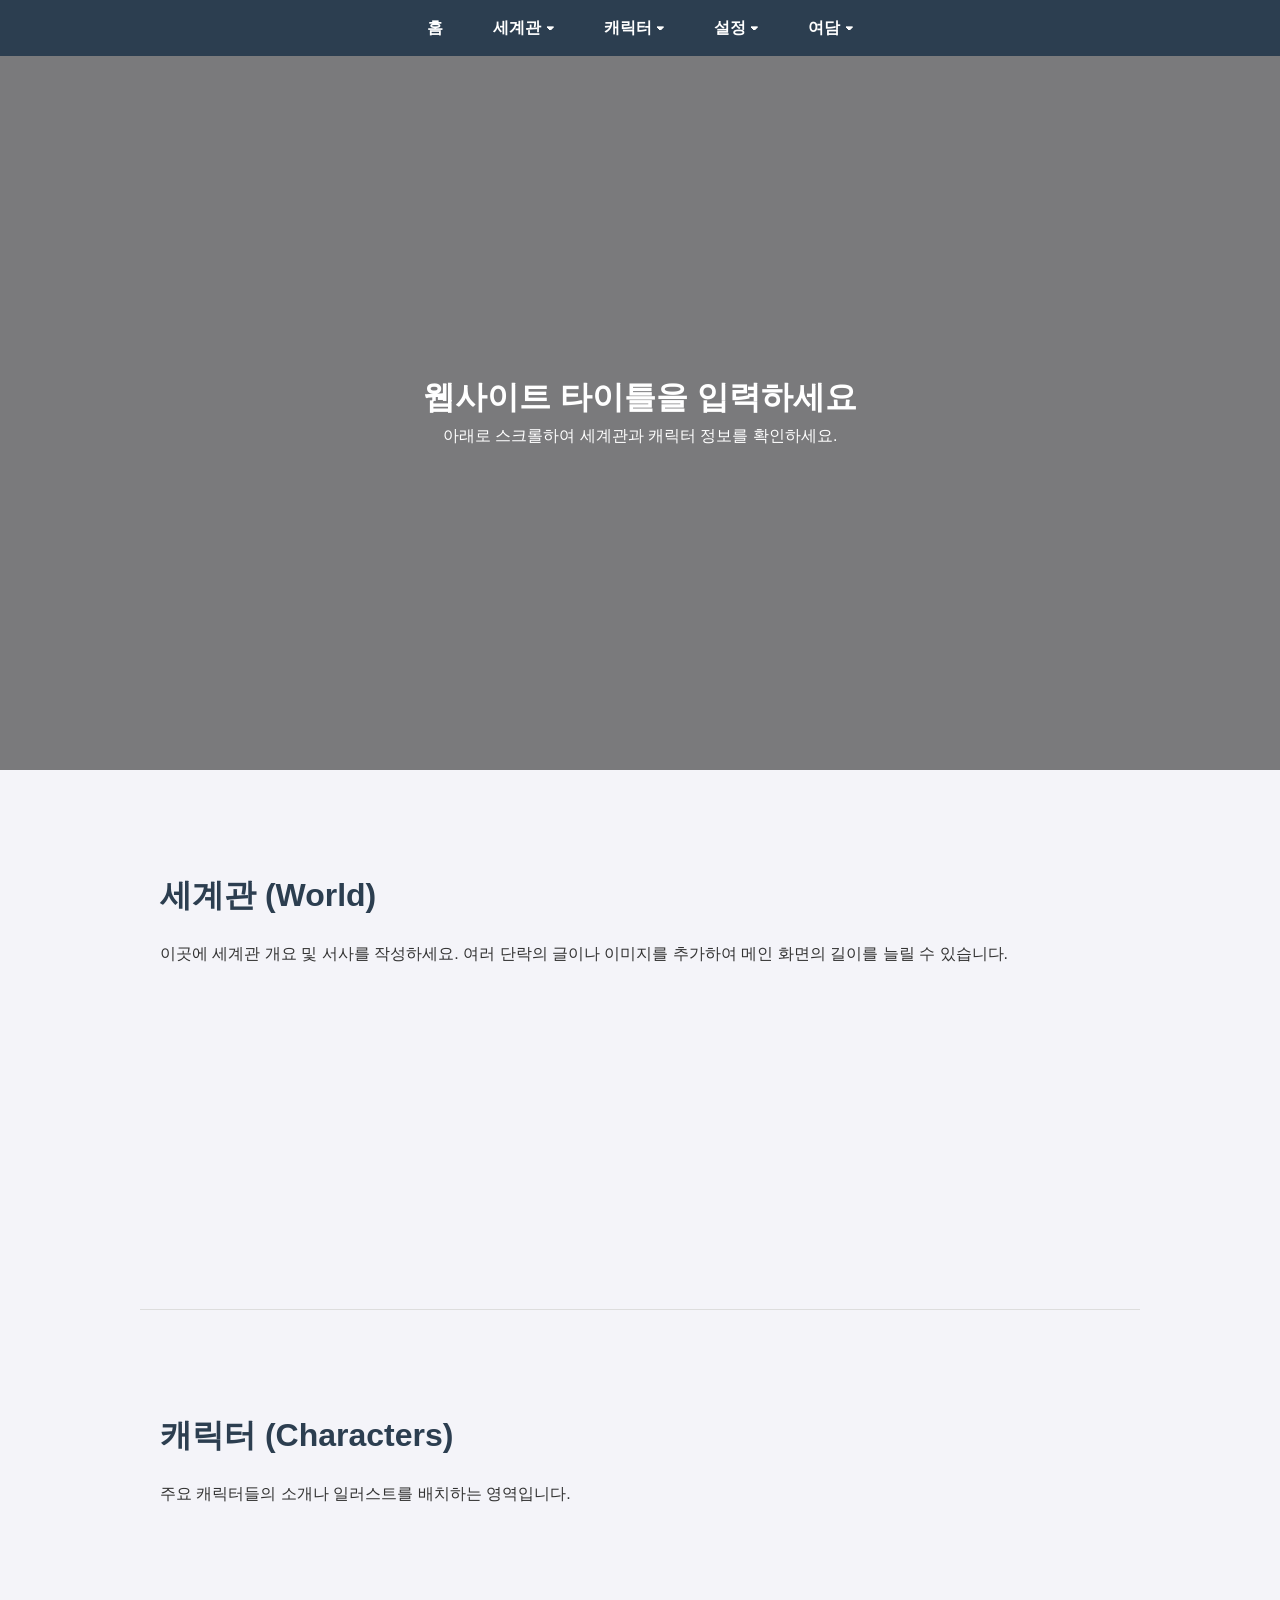
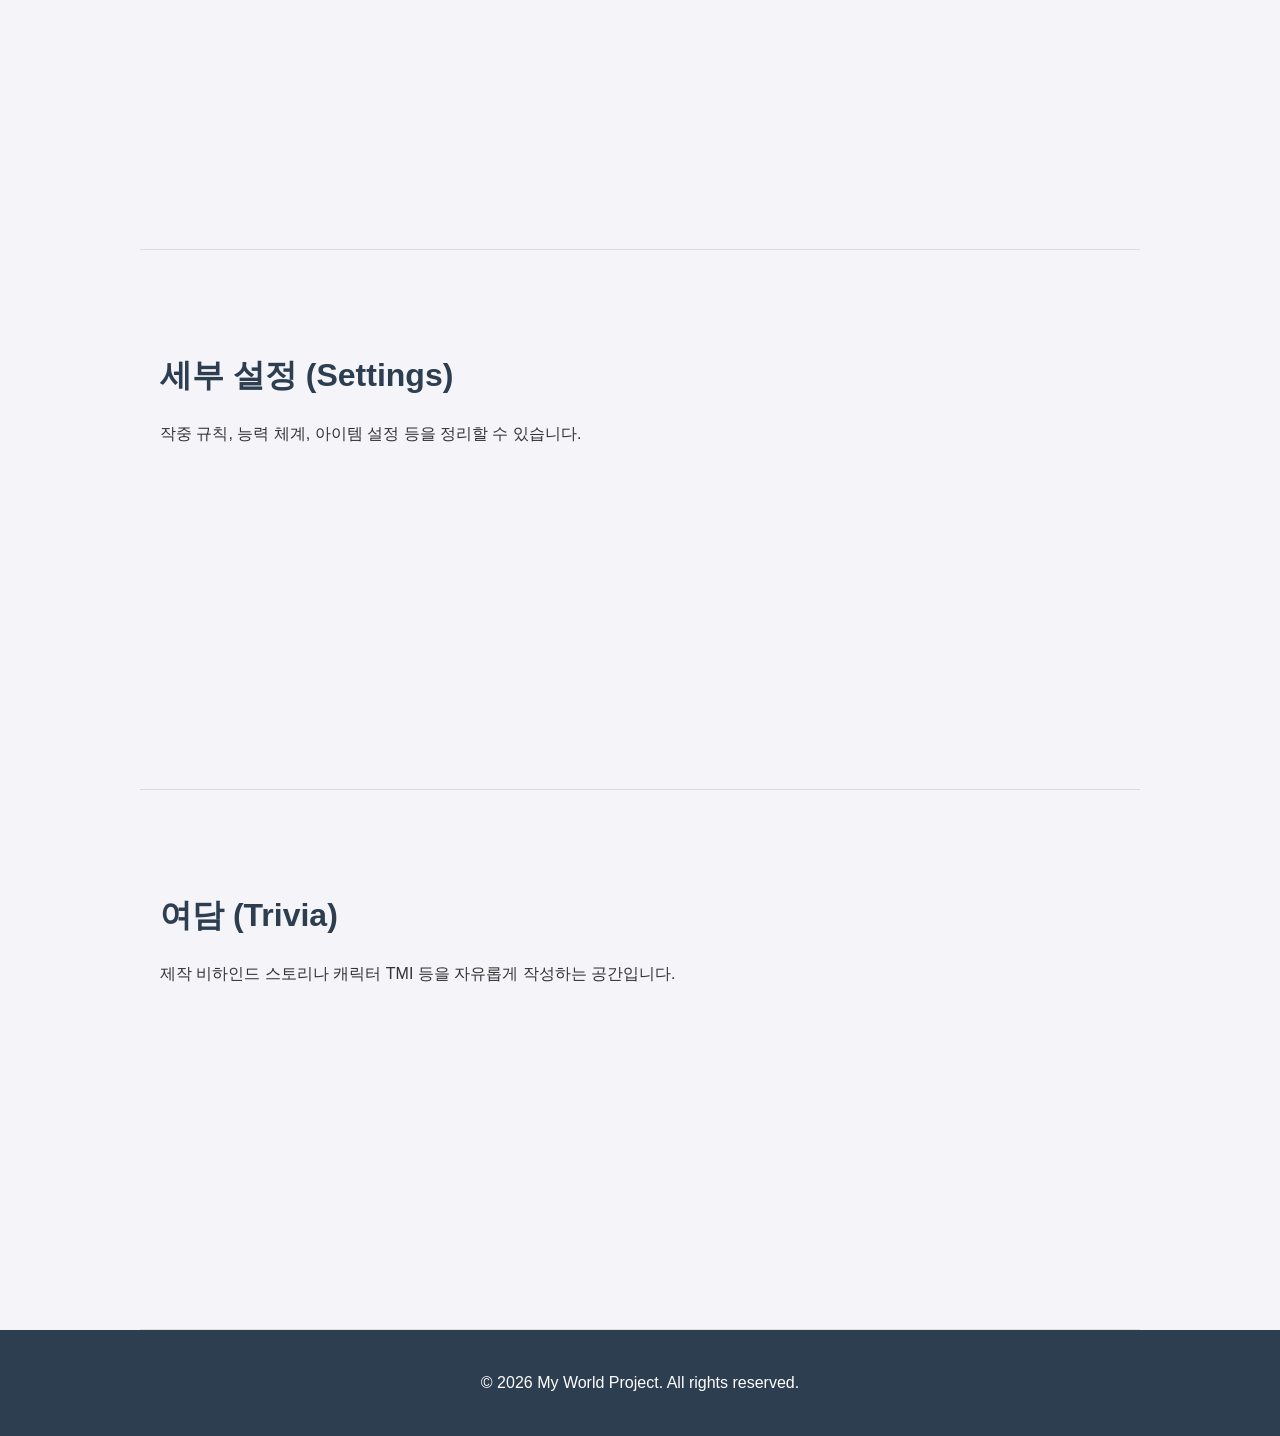
==== index.html @ 214f44fd "Create index.html" ====
<!DOCTYPE html>
<html lang="ko">
<head>
  <meta charset="UTF-8">
  <meta name="viewport" content="width=device-width, initial-scale=1.0">
  <title>내 세계관 웹사이트</title>
  <style>
    * {
      margin: 0;
      padding: 0;
      box-sizing: border-box;
    }
    body {
      font-family: Arial, sans-serif;
      line-height: 1.6;
      background-color: #f4f4f9;
      color: #333;
    }

    /* 상단 내비게이션 바 */
    nav {
      position: fixed;
      top: 0;
      width: 100%;
      background-color: #2c3e50;
      z-index: 1000;
    }
    nav ul {
      list-style: none;
      display: flex;
      justify-content: center;
    }
    nav ul li {
      position: relative;
    }
    nav ul li a {
      display: block;
      padding: 15px 25px;
      color: #fff;
      text-decoration: none;
      font-weight: bold;
    }
    nav ul li a:hover {
      background-color: #34495e;
    }

    /* 드롭다운 메뉴 (마우스 올렸을 때 열림) */
    nav ul li .dropdown {
      display: none;
      position: absolute;
      top: 100%;
      left: 0;
      background-color: #34495e;
      min-width: 160px;
      box-shadow: 0 8px 16px rgba(0,0,0,0.2);
    }
    nav ul li .dropdown a {
      padding: 12px 16px;
      font-weight: normal;
    }
    nav ul li .dropdown a:hover {
      background-color: #1abc9c;
    }
    nav ul li:hover .dropdown {
      display: block;
    }

    /* 본문 섹션 (스크롤을 넉넉하게 내릴 수 있도록 구성) */
    .hero {
      height: 80vh;
      display: flex;
      align-items: center;
      justify-content: center;
      background: linear-gradient(rgba(0,0,0,0.5), rgba(0,0,0,0.5)), url('https://via.placeholder.com/1200x800') center/cover;
      color: white;
      text-align: center;
      margin-top: 50px;
    }
    .section {
      padding: 100px 20px;
      max-width: 1000px;
      margin: 0 auto;
      min-height: 60vh;
      border-bottom: 1px solid #ddd;
    }
    .section h2 {
      font-size: 2rem;
      margin-bottom: 20px;
      color: #2c3e50;
    }

    /* 푸터 */
    footer {
      text-align: center;
      padding: 40px;
      background-color: #2c3e50;
      color: #fff;
    }
  </style>
</head>
<body>

  <!-- 상단 메뉴 바 -->
  <nav>
    <ul>
      <li><a href="#home">홈</a></li>
      <li>
        <a href="#world">세계관 ▾</a>
        <div class="dropdown">
          <a href="#world-history">역사/배경</a>
          <a href="#world-map">지리/지역</a>
          <a href="#world-rule">세계관 규칙</a>
        </div>
      </li>
      <li>
        <a href="#character">캐릭터 ▾</a>
        <div class="dropdown">
          <a href="#char-main">주요 인물</a>
          <a href="#char-sub">조연 인물</a>
          <a href="#char-group">소속 세력</a>
        </div>
      </li>
      <li>
        <a href="#setting">설정 ▾</a>
        <div class="dropdown">
          <a href="#setting-item">아이템/도구</a>
          <a href="#setting-magic">능력/시스템</a>
          <a href="#setting-term">용어집</a>
        </div>
      </li>
      <li>
        <a href="#extra">여담 ▾</a>
        <div class="dropdown">
          <a href="#extra-notes">비하인드</a>
          <a href="#extra-tmi">소소한 TMI</a>
        </div>
      </li>
    </ul>
  </nav>

  <!-- 메인 헤더 영역 -->
  <header id="home" class="hero">
    <div>
      <h1>웹사이트 타이틀을 입력하세요</h1>
      <p>아래로 스크롤하여 세계관과 캐릭터 정보를 확인하세요.</p>
    </div>
  </header>

  <!-- 스크롤 섹션 1: 세계관 -->
  <section id="world" class="section">
    <h2>세계관 (World)</h2>
    <p>이곳에 세계관 개요 및 서사를 작성하세요. 여러 단락의 글이나 이미지를 추가하여 메인 화면의 길이를 늘릴 수 있습니다.</p>
  </section>

  <!-- 스크롤 섹션 2: 캐릭터 -->
  <section id="character" class="section">
    <h2>캐릭터 (Characters)</h2>
    <p>주요 캐릭터들의 소개나 일러스트를 배치하는 영역입니다.</p>
  </section>

  <!-- 스크롤 섹션 3: 설정 -->
  <section id="setting" class="section">
    <h2>세부 설정 (Settings)</h2>
    <p>작중 규칙, 능력 체계, 아이템 설정 등을 정리할 수 있습니다.</p>
  </section>

  <!-- 스크롤 섹션 4: 여담 -->
  <section id="extra" class="section">
    <h2>여담 (Trivia)</h2>
    <p>제작 비하인드 스토리나 캐릭터 TMI 등을 자유롭게 작성하는 공간입니다.</p>
  </section>

  <footer>
    <p>© 2026 My World Project. All rights reserved.</p>
  </footer>

</body>
</html>
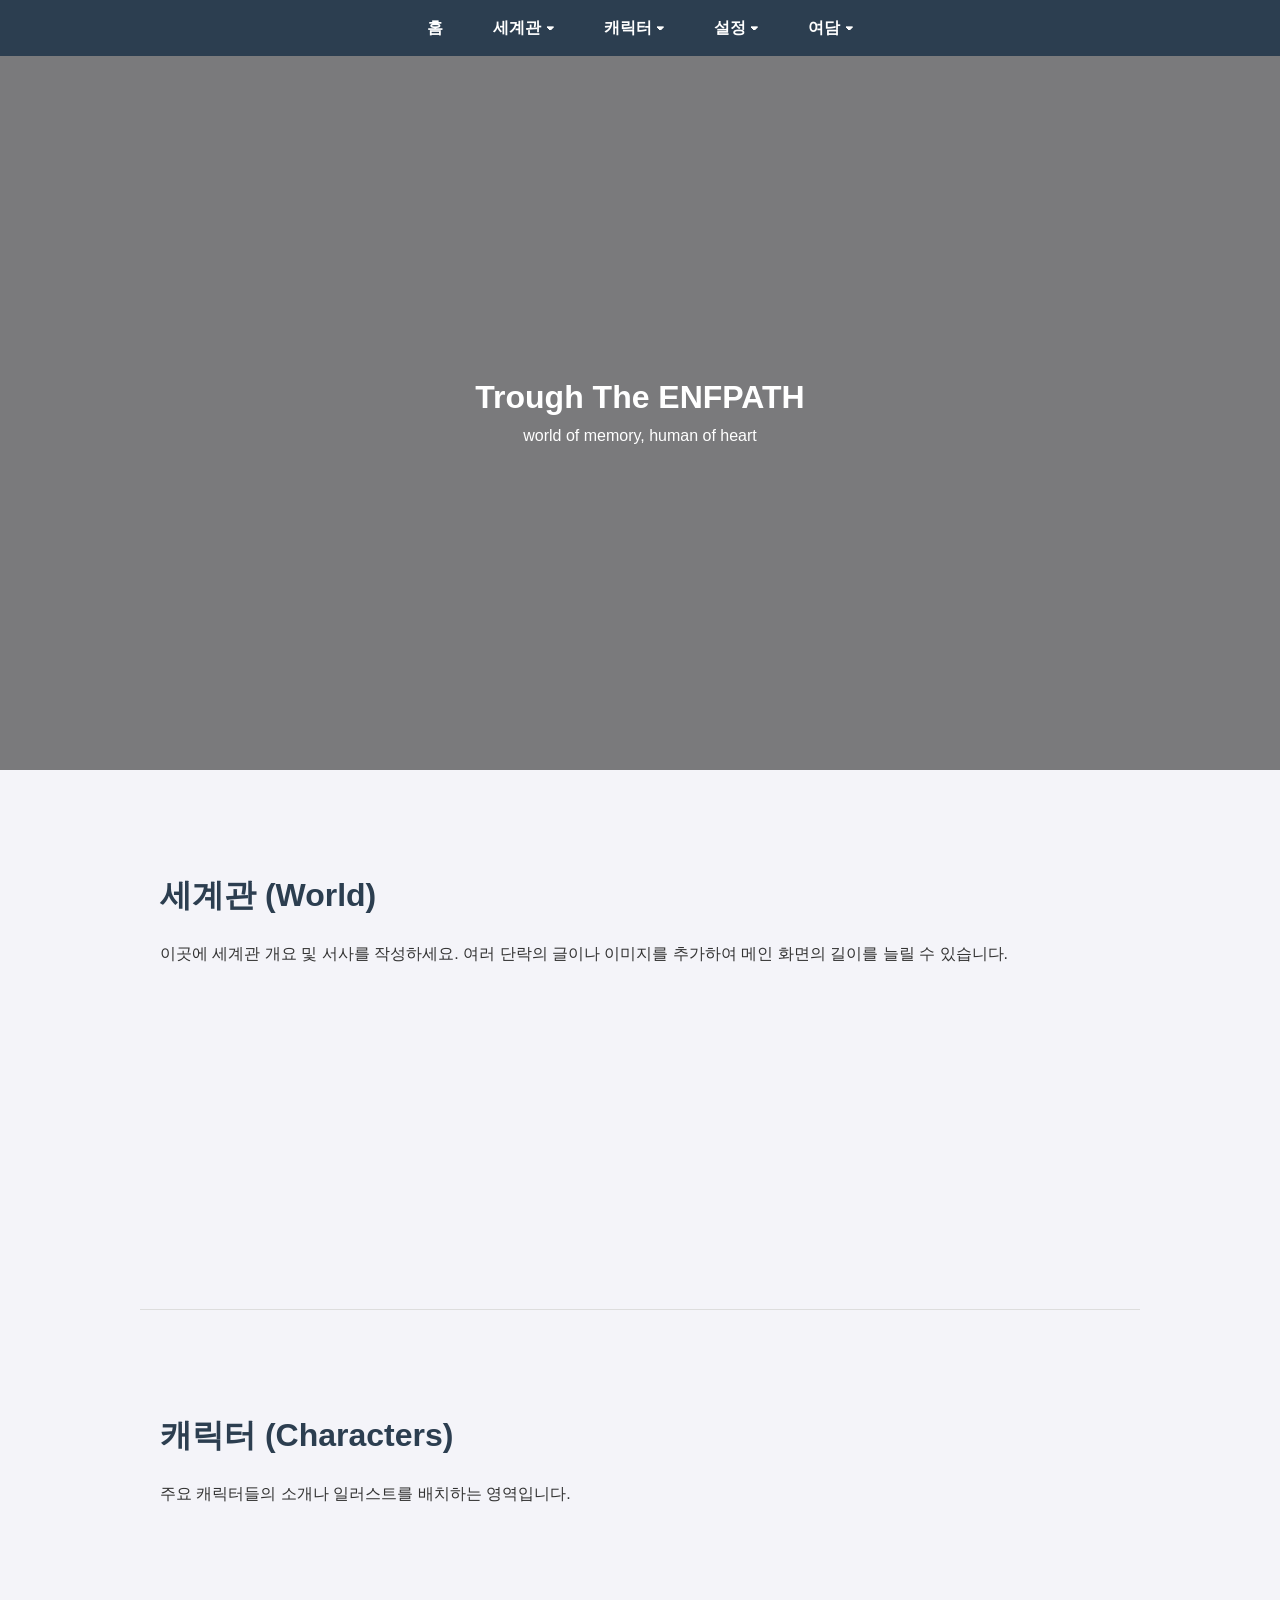
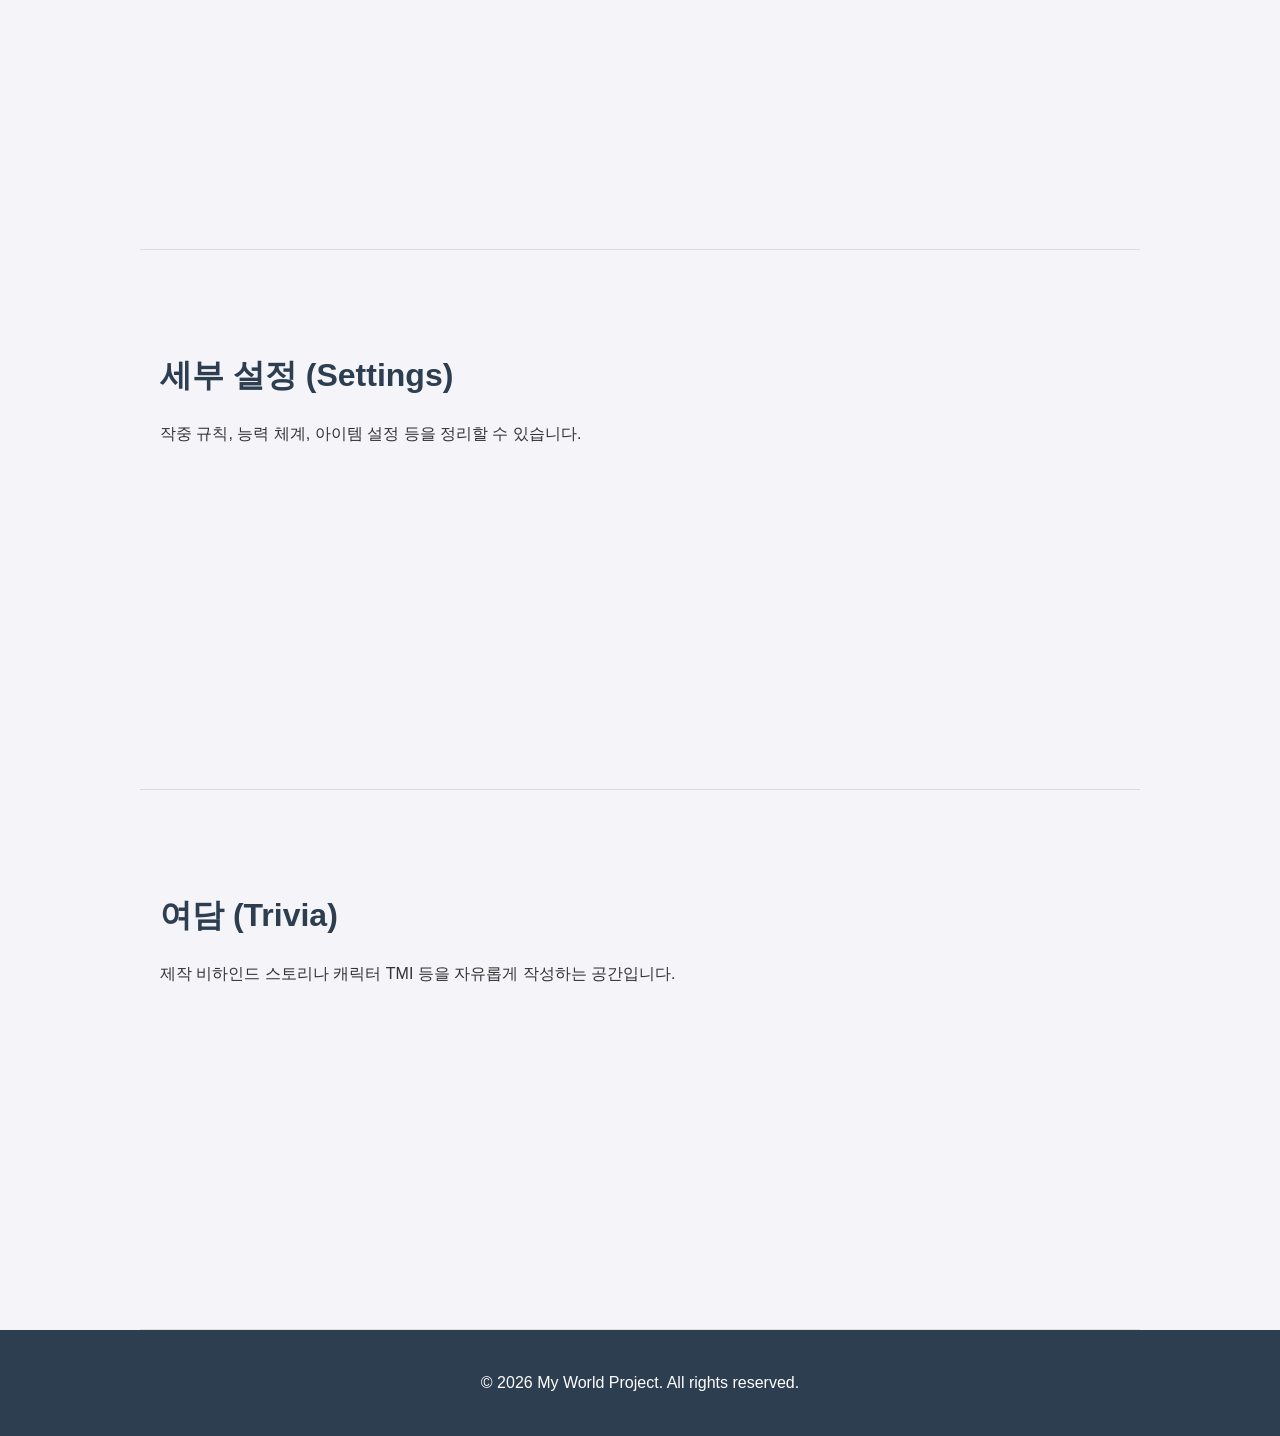
==== commit ab877505: "Update index.html" ====
--- a/index.html
+++ b/index.html
@@ -3,7 +3,7 @@
 <head>
   <meta charset="UTF-8">
   <meta name="viewport" content="width=device-width, initial-scale=1.0">
-  <title>내 세계관 웹사이트</title>
+  <title>Trough the ENPATH</title>
   <style>
     * {
       margin: 0;
@@ -141,8 +141,8 @@
   <!-- 메인 헤더 영역 -->
   <header id="home" class="hero">
     <div>
-      <h1>웹사이트 타이틀을 입력하세요</h1>
-      <p>아래로 스크롤하여 세계관과 캐릭터 정보를 확인하세요.</p>
+      <h1>Trough The ENFPATH</h1>
+      <p>world of memory, human of heart</p>
     </div>
   </header>
 
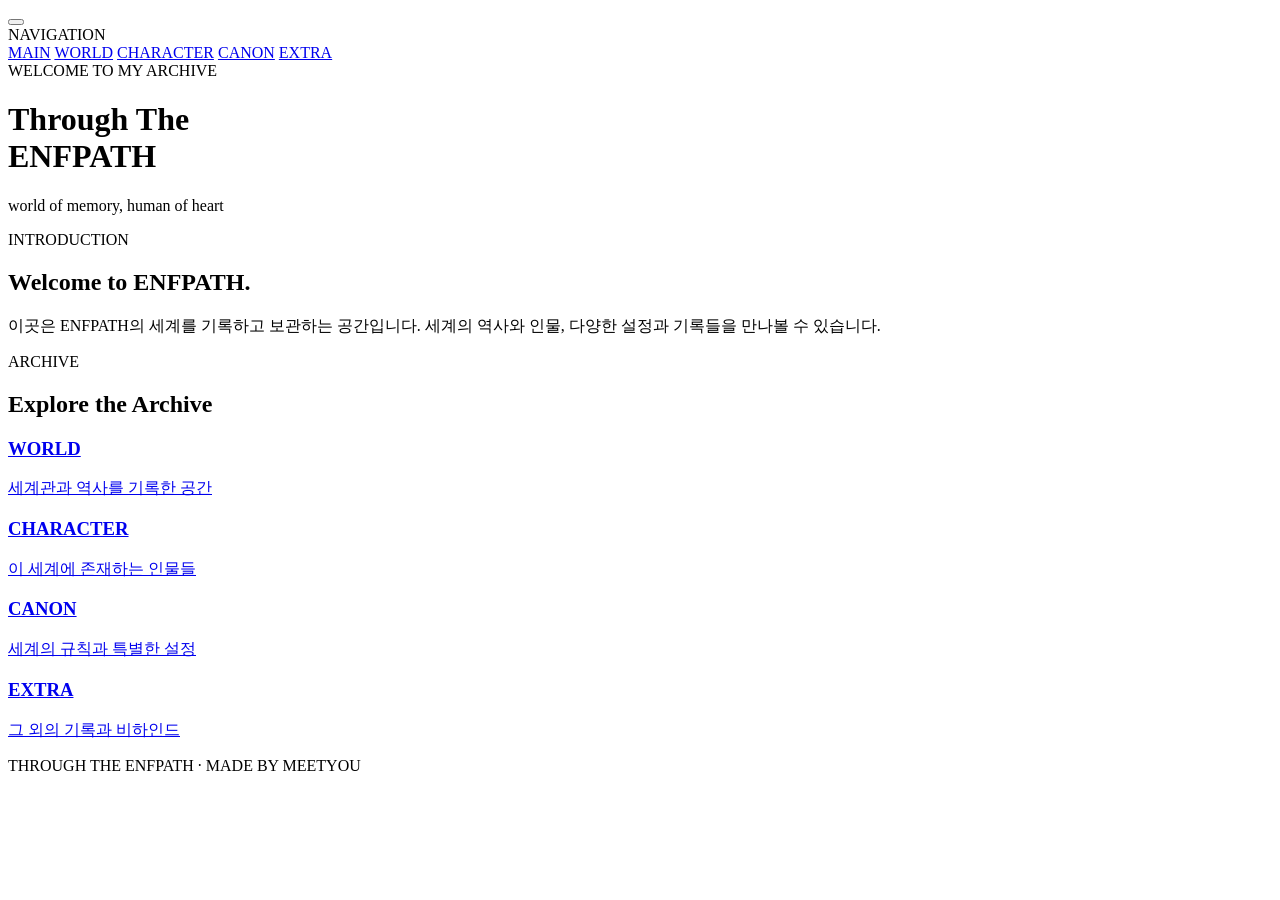
==== commit d38a9fcf: "Create index.html" ====
--- a/index.html
+++ b/index.html
@@ -1,178 +1,85 @@
+
 <!DOCTYPE html>
 <html lang="ko">
 <head>
   <meta charset="UTF-8">
   <meta name="viewport" content="width=device-width, initial-scale=1.0">
-  <title>Trough the ENPATH</title>
-  <style>
-    * {
-      margin: 0;
-      padding: 0;
-      box-sizing: border-box;
-    }
-    body {
-      font-family: Arial, sans-serif;
-      line-height: 1.6;
-      background-color: #f4f4f9;
-      color: #333;
-    }
-
-    /* 상단 내비게이션 바 */
-    nav {
-      position: fixed;
-      top: 0;
-      width: 100%;
-      background-color: #2c3e50;
-      z-index: 1000;
-    }
-    nav ul {
-      list-style: none;
-      display: flex;
-      justify-content: center;
-    }
-    nav ul li {
-      position: relative;
-    }
-    nav ul li a {
-      display: block;
-      padding: 15px 25px;
-      color: #fff;
-      text-decoration: none;
-      font-weight: bold;
-    }
-    nav ul li a:hover {
-      background-color: #34495e;
-    }
-
-    /* 드롭다운 메뉴 (마우스 올렸을 때 열림) */
-    nav ul li .dropdown {
-      display: none;
-      position: absolute;
-      top: 100%;
-      left: 0;
-      background-color: #34495e;
-      min-width: 160px;
-      box-shadow: 0 8px 16px rgba(0,0,0,0.2);
-    }
-    nav ul li .dropdown a {
-      padding: 12px 16px;
-      font-weight: normal;
-    }
-    nav ul li .dropdown a:hover {
-      background-color: #1abc9c;
-    }
-    nav ul li:hover .dropdown {
-      display: block;
-    }
-
-    /* 본문 섹션 (스크롤을 넉넉하게 내릴 수 있도록 구성) */
-    .hero {
-      height: 80vh;
-      display: flex;
-      align-items: center;
-      justify-content: center;
-      background: linear-gradient(rgba(0,0,0,0.5), rgba(0,0,0,0.5)), url('https://via.placeholder.com/1200x800') center/cover;
-      color: white;
-      text-align: center;
-      margin-top: 50px;
-    }
-    .section {
-      padding: 100px 20px;
-      max-width: 1000px;
-      margin: 0 auto;
-      min-height: 60vh;
-      border-bottom: 1px solid #ddd;
-    }
-    .section h2 {
-      font-size: 2rem;
-      margin-bottom: 20px;
-      color: #2c3e50;
-    }
-
-    /* 푸터 */
-    footer {
-      text-align: center;
-      padding: 40px;
-      background-color: #2c3e50;
-      color: #fff;
-    }
-  </style>
+  <title>Through The ENFPATH</title>
+  <link rel="stylesheet" href="style.css">
 </head>
 <body>
 
-  <!-- 상단 메뉴 바 -->
-  <nav>
-    <ul>
-      <li><a href="#home">홈</a></li>
-      <li>
-        <a href="#world">세계관 ▾</a>
-        <div class="dropdown">
-          <a href="#world-history">역사/배경</a>
-          <a href="#world-map">지리/지역</a>
-          <a href="#world-rule">세계관 규칙</a>
-        </div>
-      </li>
-      <li>
-        <a href="#character">캐릭터 ▾</a>
-        <div class="dropdown">
-          <a href="#char-main">주요 인물</a>
-          <a href="#char-sub">조연 인물</a>
-          <a href="#char-group">소속 세력</a>
-        </div>
-      </li>
-      <li>
-        <a href="#setting">설정 ▾</a>
-        <div class="dropdown">
-          <a href="#setting-item">아이템/도구</a>
-          <a href="#setting-magic">능력/시스템</a>
-          <a href="#setting-term">용어집</a>
-        </div>
-      </li>
-      <li>
-        <a href="#extra">여담 ▾</a>
-        <div class="dropdown">
-          <a href="#extra-notes">비하인드</a>
-          <a href="#extra-tmi">소소한 TMI</a>
-        </div>
-      </li>
-    </ul>
+  <!-- MENU -->
+  <nav class="site-nav">
+    <button class="menu-toggle"
+      aria-label="메뉴 열기"
+      aria-expanded="false">
+      <span></span>
+      <span></span>
+      <span></span>
+    </button>
+
+    <div class="menu-panel">
+      <div class="menu-label">NAVIGATION</div>
+      <a href="index.html">MAIN</a>
+      <a href="world.html">WORLD</a>
+      <a href="character.html">CHARACTER</a>
+      <a href="canon.html">CANON</a>
+      <a href="extra.html">EXTRA</a>
+    </div>
   </nav>
 
-  <!-- 메인 헤더 영역 -->
-  <header id="home" class="hero">
-    <div>
-      <h1>Trough The ENFPATH</h1>
+  <!-- MAIN HERO -->
+  <header class="hero">
+    <div class="hero-content">
+      <div class="hero-label">WELCOME TO MY ARCHIVE</div>
+      <h1>Through The<br>ENFPATH</h1>
       <p>world of memory, human of heart</p>
     </div>
   </header>
 
-  <!-- 스크롤 섹션 1: 세계관 -->
-  <section id="world" class="section">
-    <h2>세계관 (World)</h2>
-    <p>이곳에 세계관 개요 및 서사를 작성하세요. 여러 단락의 글이나 이미지를 추가하여 메인 화면의 길이를 늘릴 수 있습니다.</p>
+  <!-- INTRODUCTION -->
+  <section class="section">
+    <div class="section-label">INTRODUCTION</div>
+    <h2>Welcome to ENFPATH.</h2>
+    <p>
+      이곳은 ENFPATH의 세계를 기록하고 보관하는 공간입니다.
+      세계의 역사와 인물, 다양한 설정과 기록들을 만나볼 수 있습니다.
+    </p>
   </section>
 
-  <!-- 스크롤 섹션 2: 캐릭터 -->
-  <section id="character" class="section">
-    <h2>캐릭터 (Characters)</h2>
-    <p>주요 캐릭터들의 소개나 일러스트를 배치하는 영역입니다.</p>
-  </section>
+  <!-- ARCHIVE -->
+  <section class="section">
+    <div class="section-label">ARCHIVE</div>
+    <h2>Explore the Archive</h2>
 
-  <!-- 스크롤 섹션 3: 설정 -->
-  <section id="setting" class="section">
-    <h2>세부 설정 (Settings)</h2>
-    <p>작중 규칙, 능력 체계, 아이템 설정 등을 정리할 수 있습니다.</p>
-  </section>
+    <div class="card-grid">
+      <a href="world.html" class="content-card">
+        <h3>WORLD</h3>
+        <p>세계관과 역사를 기록한 공간</p>
+      </a>
 
-  <!-- 스크롤 섹션 4: 여담 -->
-  <section id="extra" class="section">
-    <h2>여담 (Trivia)</h2>
-    <p>제작 비하인드 스토리나 캐릭터 TMI 등을 자유롭게 작성하는 공간입니다.</p>
+      <a href="character.html" class="content-card">
+        <h3>CHARACTER</h3>
+        <p>이 세계에 존재하는 인물들</p>
+      </a>
+
+      <a href="canon.html" class="content-card">
+        <h3>CANON</h3>
+        <p>세계의 규칙과 특별한 설정</p>
+      </a>
+
+      <a href="extra.html" class="content-card">
+        <h3>EXTRA</h3>
+        <p>그 외의 기록과 비하인드</p>
+      </a>
+    </div>
   </section>
 
   <footer>
-    <p>© 2026 My World Project. All rights reserved.</p>
+    THROUGH THE ENFPATH · MADE BY MEETYOU
   </footer>
 
+  <script src="script.js"></script>
 </body>
 </html>
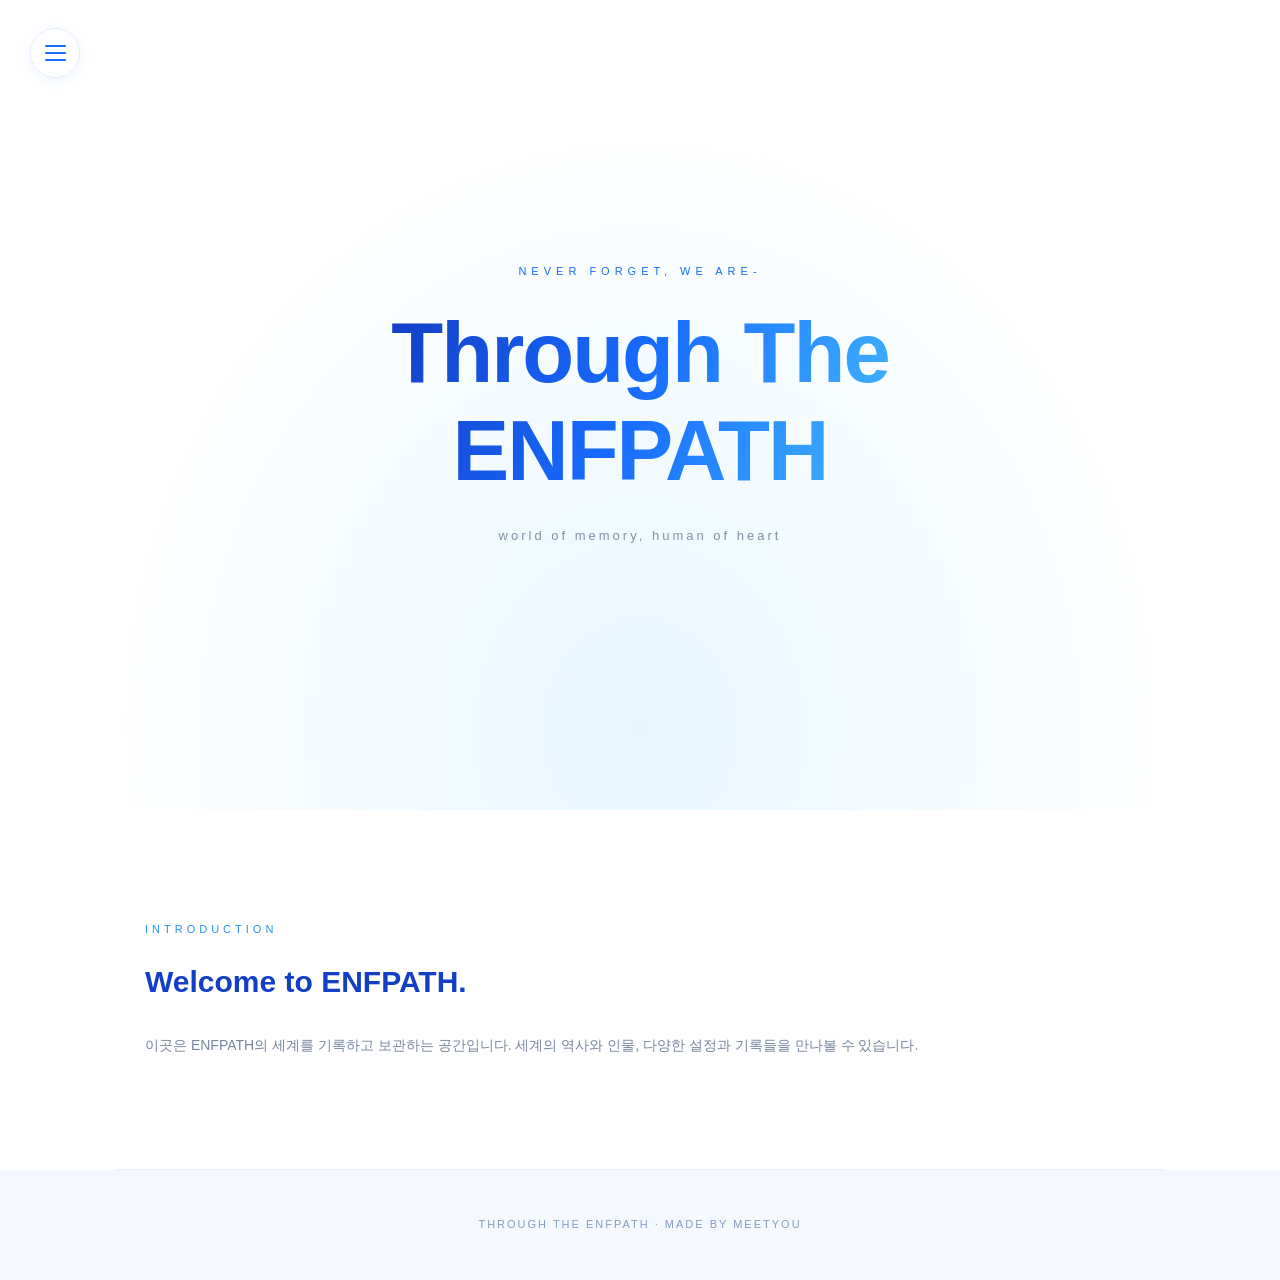
==== commit 17814b06: "Update index.html" ====
--- a/index.html
+++ b/index.html
@@ -32,7 +32,7 @@
   <!-- MAIN HERO -->
   <header class="hero">
     <div class="hero-content">
-      <div class="hero-label">WELCOME TO MY ARCHIVE</div>
+      <div class="hero-label">NEVER FORGET, WE ARE-</div>
       <h1>Through The<br>ENFPATH</h1>
       <p>world of memory, human of heart</p>
     </div>
@@ -48,33 +48,7 @@
     </p>
   </section>
 
-  <!-- ARCHIVE -->
-  <section class="section">
-    <div class="section-label">ARCHIVE</div>
-    <h2>Explore the Archive</h2>
-
-    <div class="card-grid">
-      <a href="world.html" class="content-card">
-        <h3>WORLD</h3>
-        <p>세계관과 역사를 기록한 공간</p>
-      </a>
-
-      <a href="character.html" class="content-card">
-        <h3>CHARACTER</h3>
-        <p>이 세계에 존재하는 인물들</p>
-      </a>
-
-      <a href="canon.html" class="content-card">
-        <h3>CANON</h3>
-        <p>세계의 규칙과 특별한 설정</p>
-      </a>
-
-      <a href="extra.html" class="content-card">
-        <h3>EXTRA</h3>
-        <p>그 외의 기록과 비하인드</p>
-      </a>
-    </div>
-  </section>
+  
 
   <footer>
     THROUGH THE ENFPATH · MADE BY MEETYOU
--- a/style.css
+++ b/style.css
@@ -0,0 +1,271 @@
+
+/* THROUGH THE ENFPATH
+   WHITE & ELECTRIC BLUE
+*/
+
+* {
+  margin: 0;
+  padding: 0;
+  box-sizing: border-box;
+}
+
+:root {
+  --blue-dark: #123FC5;
+  --blue-main: #176BFF;
+  --blue-light: #42B9FF;
+  --blue-pale: #EAF3FF;
+  --text: #202A3A;
+  --muted: #8290A5;
+  --white: #FFFFFF;
+
+  --gradient: linear-gradient(
+    110deg,
+    #123FC5 0%,
+    #176BFF 48%,
+    #42B9FF 100%
+  );
+}
+
+html {
+  scroll-behavior: smooth;
+}
+
+body {
+  font-family: Arial, sans-serif;
+  background: #FFFFFF;
+  color: var(--text);
+  line-height: 1.8;
+}
+
+a {
+  color: inherit;
+  text-decoration: none;
+}
+
+/* NAVIGATION */
+
+.site-nav {
+  position: fixed;
+  top: 28px;
+  left: 30px;
+  z-index: 1000;
+}
+
+.menu-toggle {
+  width: 50px;
+  height: 50px;
+  border: 1px solid #E4ECF8;
+  border-radius: 50%;
+  background: white;
+  display: flex;
+  flex-direction: column;
+  justify-content: center;
+  align-items: center;
+  gap: 5px;
+  cursor: pointer;
+  box-shadow: 0 3px 15px rgba(23,107,255,.08);
+}
+
+.menu-toggle span {
+  width: 21px;
+  height: 2px;
+  background: #176BFF;
+  border-radius: 5px;
+}
+
+.menu-panel {
+  display: none;
+  position: absolute;
+  top: 62px;
+  left: 0;
+  width: 225px;
+  padding: 16px;
+  background: white;
+  border: 1px solid #E4ECF8;
+  border-radius: 10px;
+  box-shadow: 0 12px 35px rgba(23,107,255,.13);
+}
+
+.site-nav:hover .menu-panel,
+.site-nav:focus-within .menu-panel,
+.site-nav.is-open .menu-panel {
+  display: block;
+}
+
+.menu-label {
+  padding: 8px 12px;
+  color: #829CC4;
+  font-size: 10px;
+  letter-spacing: 3px;
+}
+
+.menu-panel a {
+  display: block;
+  padding: 11px 12px;
+  color: #354C70;
+  font-size: 13px;
+  letter-spacing: 1.5px;
+  border-radius: 5px;
+  transition: .25s;
+}
+
+.menu-panel a:hover,
+.menu-panel a.active {
+  color: #176BFF;
+  background: #EAF3FF;
+  padding-left: 20px;
+}
+
+/* HERO */
+
+.hero {
+  min-height: 90vh;
+  display: flex;
+  align-items: center;
+  justify-content: center;
+  text-align: center;
+  padding: 100px 25px;
+  background:
+    radial-gradient(
+      ellipse at 50% 90%,
+      rgba(66,185,255,.12),
+      transparent 60%
+    ),
+    #FFFFFF;
+  position: relative;
+}
+
+.hero-content {
+  max-width: 900px;
+}
+
+.hero-label {
+  color: #176BFF;
+  font-size: 11px;
+  letter-spacing: 5px;
+  margin-bottom: 22px;
+}
+
+.hero h1 {
+  font-size: clamp(42px, 8vw, 85px);
+  font-weight: 800;
+  line-height: 1.15;
+  letter-spacing: -2px;
+  background: var(--gradient);
+  -webkit-background-clip: text;
+  background-clip: text;
+  color: transparent;
+}
+
+.hero p {
+  color: #8290A5;
+  font-size: 13px;
+  letter-spacing: 3px;
+  margin-top: 25px;
+}
+
+/* SECTIONS */
+
+.section {
+  max-width: 1050px;
+  margin: auto;
+  padding: 110px 30px;
+  border-bottom: 1px solid #EAF0F8;
+  min-height: 40vh;
+}
+
+.section-label {
+  color: #258FFF;
+  font-size: 11px;
+  letter-spacing: 4px;
+  margin-bottom: 15px;
+}
+
+.section h2 {
+  font-size: 30px;
+  font-weight: 700;
+  color: #123FC5;
+  margin-bottom: 22px;
+}
+
+.section p {
+  color: #77869D;
+  font-size: 14px;
+  line-height: 2;
+}
+
+/* IMAGE */
+
+.image-frame {
+  width: 100%;
+  overflow: hidden;
+  border-radius: 12px;
+  padding: 3px;
+  background: var(--gradient);
+}
+
+.image-frame img {
+  display: block;
+  width: 100%;
+  border-radius: 10px;
+}
+
+/* CARDS */
+
+.card-grid {
+  display: grid;
+  grid-template-columns: repeat(2, 1fr);
+  gap: 20px;
+  margin-top: 35px;
+}
+
+.content-card {
+  padding: 30px;
+  background: #F5F9FF;
+  border: 1px solid #E5EEFC;
+  border-radius: 8px;
+  transition: .3s;
+}
+
+.content-card:hover {
+  border-color: #176BFF;
+  transform: translateY(-4px);
+}
+
+.content-card h3 {
+  color: #176BFF;
+  font-size: 18px;
+  margin-bottom: 10px;
+}
+
+/* FOOTER */
+
+footer {
+  padding: 45px 20px;
+  text-align: center;
+  color: #829CC4;
+  font-size: 11px;
+  letter-spacing: 2px;
+  background: #F5F9FF;
+}
+
+/* MOBILE */
+
+@media (max-width: 650px) {
+  .site-nav {
+    top: 18px;
+    left: 18px;
+  }
+
+  .hero {
+    min-height: 75vh;
+  }
+
+  .section {
+    padding: 75px 22px;
+  }
+
+  .card-grid {
+    grid-template-columns: 1fr;
+  }
+}
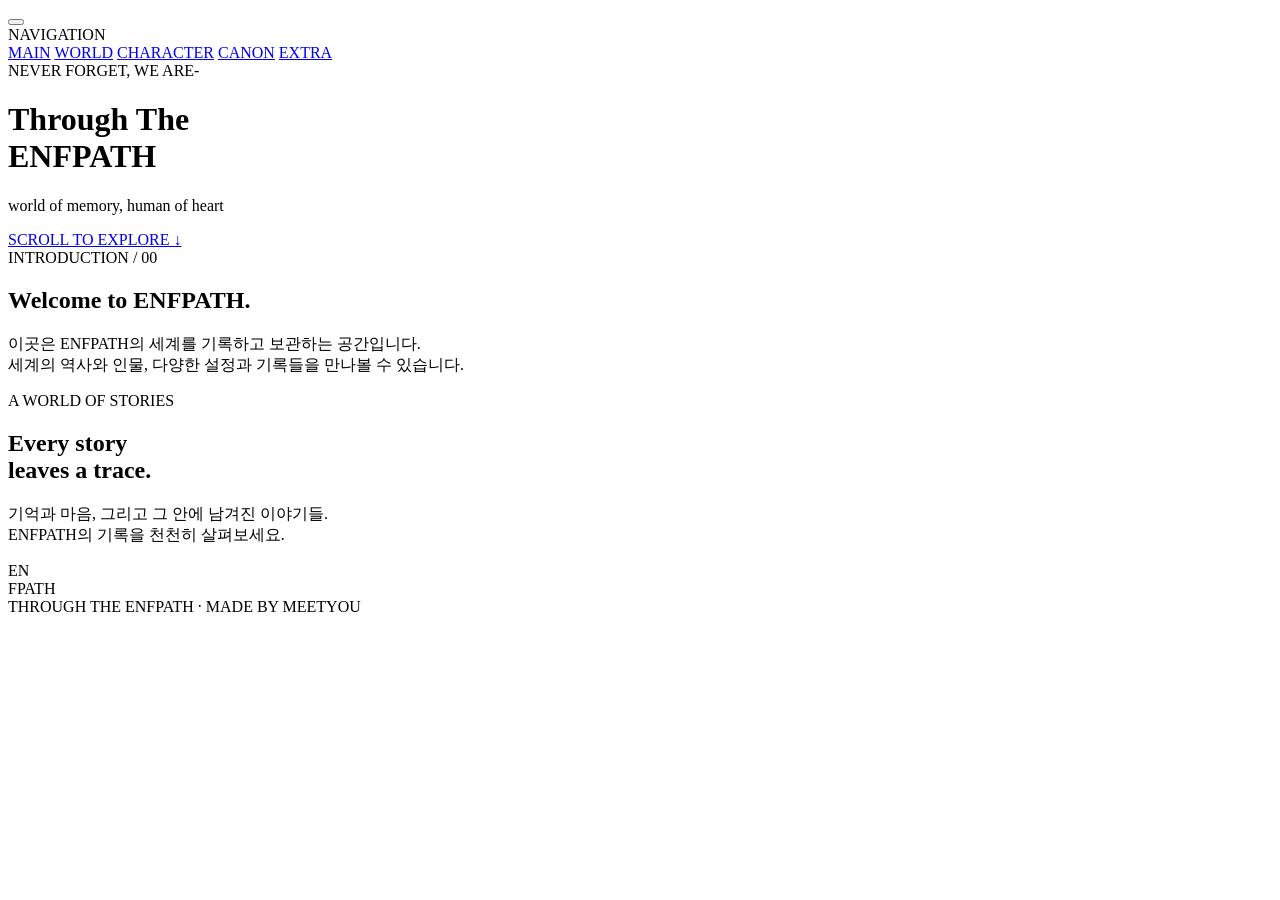
==== commit 799ead0d: "Add files via upload" ====
--- a/index.html
+++ b/index.html
@@ -1,59 +1,40 @@
+<!DOCTYPE html>
+<html lang="ko"><head>
+<meta charset="UTF-8"><meta name="viewport" content="width=device-width, initial-scale=1.0">
+<title>Through The ENFPATH</title><link rel="stylesheet" href="style.css">
+</head><body class="main-page">
 
-<!DOCTYPE html>
-<html lang="ko">
-<head>
-  <meta charset="UTF-8">
-  <meta name="viewport" content="width=device-width, initial-scale=1.0">
-  <title>Through The ENFPATH</title>
-  <link rel="stylesheet" href="style.css">
-</head>
-<body>
-
-  <!-- MENU -->
-  <nav class="site-nav">
-    <button class="menu-toggle"
-      aria-label="메뉴 열기"
-      aria-expanded="false">
-      <span></span>
-      <span></span>
-      <span></span>
-    </button>
-
-    <div class="menu-panel">
-      <div class="menu-label">NAVIGATION</div>
-      <a href="index.html">MAIN</a>
-      <a href="world.html">WORLD</a>
-      <a href="character.html">CHARACTER</a>
-      <a href="canon.html">CANON</a>
-      <a href="extra.html">EXTRA</a>
-    </div>
-  </nav>
-
-  <!-- MAIN HERO -->
-  <header class="hero">
-    <div class="hero-content">
-      <div class="hero-label">NEVER FORGET, WE ARE-</div>
-      <h1>Through The<br>ENFPATH</h1>
-      <p>world of memory, human of heart</p>
-    </div>
-  </header>
-
-  <!-- INTRODUCTION -->
-  <section class="section">
-    <div class="section-label">INTRODUCTION</div>
-    <h2>Welcome to ENFPATH.</h2>
-    <p>
-      이곳은 ENFPATH의 세계를 기록하고 보관하는 공간입니다.
-      세계의 역사와 인물, 다양한 설정과 기록들을 만나볼 수 있습니다.
-    </p>
-  </section>
-
-  
-
-  <footer>
-    THROUGH THE ENFPATH · MADE BY MEETYOU
-  </footer>
-
-  <script src="script.js"></script>
-</body>
-</html>
+<nav class="site-nav">
+  <button class="menu-toggle" aria-label="메뉴 열기" aria-expanded="false">
+    <span></span><span></span><span></span>
+  </button>
+  <div class="menu-panel">
+    <div class="menu-label">NAVIGATION</div>
+    <a href="index.html">MAIN</a>
+    <a href="world.html">WORLD</a>
+    <a href="character.html">CHARACTER</a>
+    <a href="canon.html">CANON</a>
+    <a href="extra.html">EXTRA</a>
+  </div>
+</nav>
+<header class="main-hero">
+  <div class="hero-label">NEVER FORGET, WE ARE-</div>
+  <h1>Through The<br>ENFPATH</h1>
+  <p>world of memory, human of heart</p>
+  <a class="scroll-cue" href="#introduction">SCROLL TO EXPLORE ↓</a>
+</header>
+<section class="main-intro" id="introduction">
+  <div class="section-label">INTRODUCTION / 00</div>
+  <h2>Welcome to ENFPATH.</h2>
+  <p>이곳은 ENFPATH의 세계를 기록하고 보관하는 공간입니다.<br>
+  세계의 역사와 인물, 다양한 설정과 기록들을 만나볼 수 있습니다.</p>
+</section>
+<section class="main-feature">
+  <div class="feature-copy"><span class="section-label">A WORLD OF STORIES</span>
+  <h2>Every story<br>leaves a trace.</h2>
+  <p>기억과 마음, 그리고 그 안에 남겨진 이야기들.<br>ENFPATH의 기록을 천천히 살펴보세요.</p></div>
+  <div class="feature-art"><span>EN<br>FPATH</span></div>
+</section>
+<footer>THROUGH THE ENFPATH · MADE BY MEETYOU</footer>
+<script src="script.js"></script>
+</body></html>
